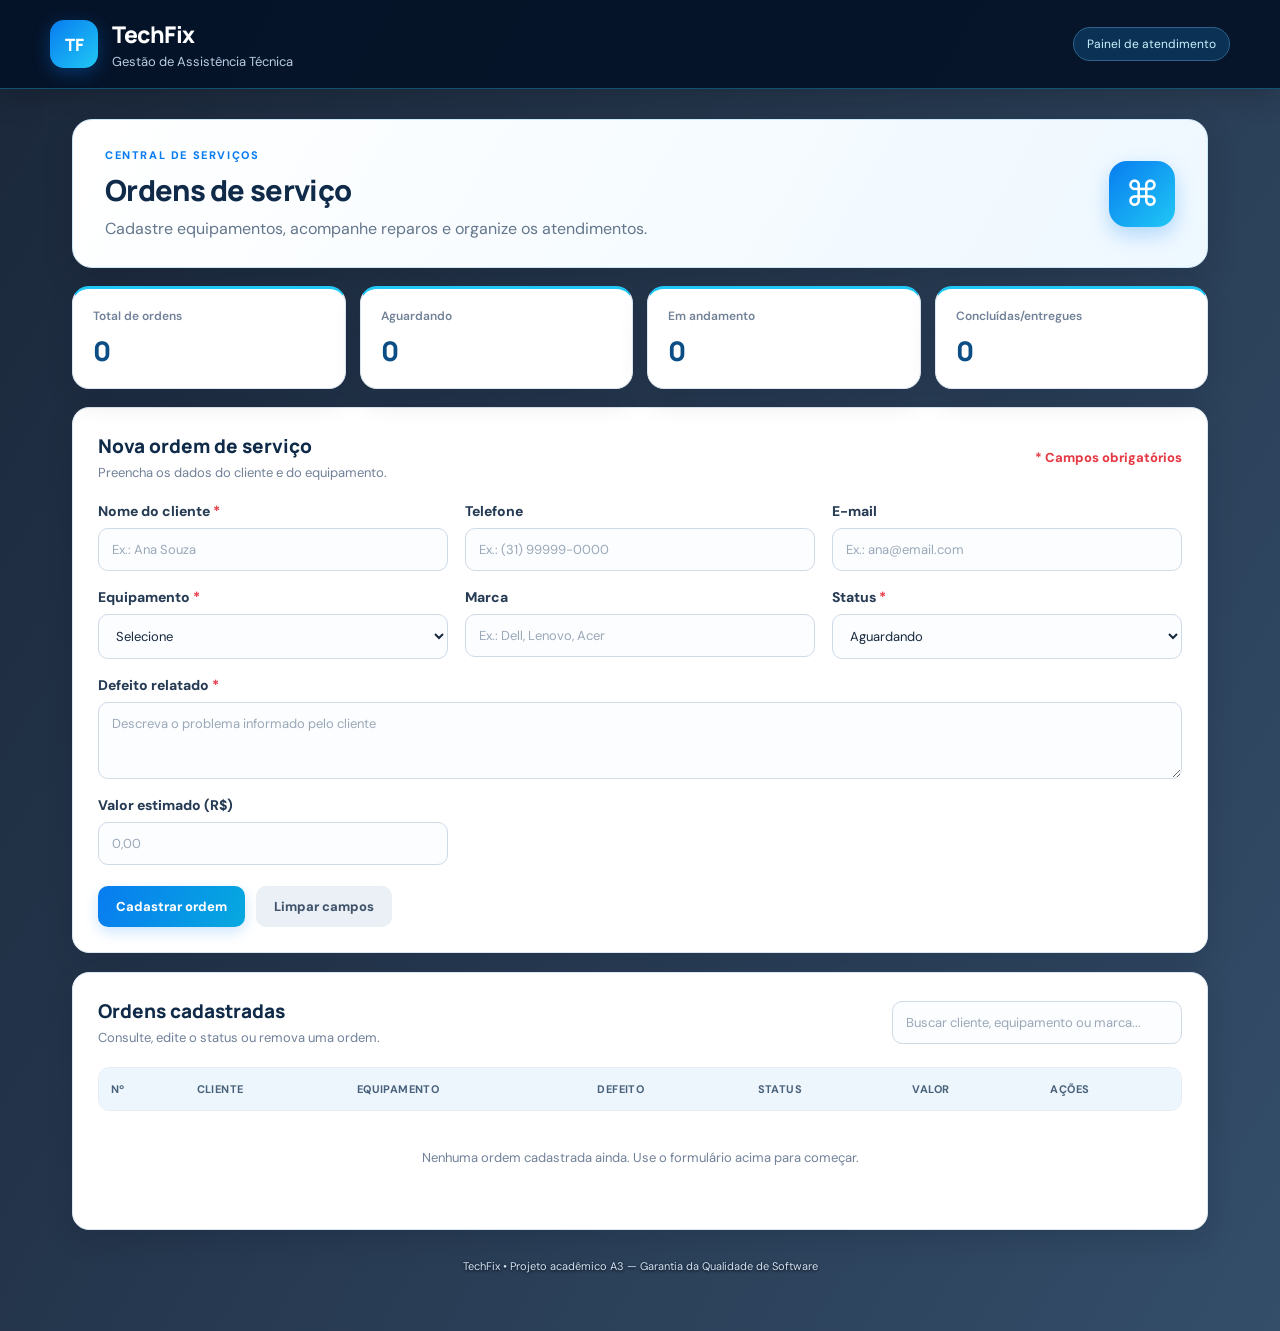
==== TechFix - 5 falhas/TechFix_A3/index.html @ a4a37167 "Add files via upload Adicionando versões com erros e corrigida do TechFix" ====
<!DOCTYPE html>
<html lang="pt-BR">
<head>
  <meta charset="UTF-8">
  <meta name="viewport" content="width=device-width, initial-scale=1.0">
  <title>TechFix | Assistência Técnica</title>
  <link rel="stylesheet" href="style.css">
</head>
<body>
  <header class="topbar">
    <div class="brand-mark">TF</div>
    <div class="brand-copy">
      <h1>TechFix</h1>
      <p>Gestão de Assistência Técnica</p>
    </div>
    <span class="status-pill">Painel de atendimento</span>
  </header>

  <main class="container">
    <section class="welcome">
      <div>
        <p class="eyebrow">CENTRAL DE SERVIÇOS</p>
        <h2>Ordens de serviço</h2>
        <p>Cadastre equipamentos, acompanhe reparos e organize os atendimentos.</p>
      </div>
      <div class="welcome-icon" aria-hidden="true">⌘</div>
    </section>

    <section class="stats" aria-label="Resumo">
      <article class="stat-card"><span>Total de ordens</span><strong id="totalOrdens">0</strong></article>
      <article class="stat-card"><span>Aguardando</span><strong id="totalAguardando">0</strong></article>
      <article class="stat-card"><span>Em andamento</span><strong id="totalAndamento">0</strong></article>
      <article class="stat-card"><span>Concluídas/entregues</span><strong id="totalConcluidas">0</strong></article>
    </section>

    <section class="panel">
      <div class="section-heading">
        <div>
          <h3 id="formTitle">Nova ordem de serviço</h3>
          <p>Preencha os dados do cliente e do equipamento.</p>
        </div>
        <span class="required-note"><span class="required-star">*</span> Campos obrigatórios</span>
      </div>

      <form id="osForm">
        <input type="hidden" id="editId">

        <div class="form-grid">
          <label>
            <span class="field-title">Nome do cliente <span class="required-star">*</span></span>
            <input id="cliente" required placeholder="Ex.: Ana Souza">
          </label>

          <label>
            <span class="field-title">Telefone</span>
            <input id="telefone" type="tel" placeholder="Ex.: (31) 99999-0000">
          </label>

          <label>
            <span class="field-title">E-mail</span>
            <input id="email" type="email" placeholder="Ex.: ana@email.com">
          </label>

          <label>
            <span class="field-title">Equipamento <span class="required-star">*</span></span>
            <select id="equipamento" required>
              <option value="">Selecione</option>
              <option>Computador desktop</option>
              <option>Notebook</option>
              <option>Impressora</option>
              <option>Outro</option>
            </select>
          </label>

          <label>
            <span class="field-title">Marca</span>
            <input id="marca" placeholder="Ex.: Dell, Lenovo, Acer">
          </label>

          <label>
            <span class="field-title">Status <span class="required-star">*</span></span>
            <select id="status" required>
              <option>Aguardando</option>
              <option>Em andamento</option>
              <option>Concluído</option>
              <option>Entregue</option>
            </select>
          </label>

          <label class="full">
            <span class="field-title">Defeito relatado <span class="required-star">*</span></span>
            <textarea id="defeito" required rows="3" placeholder="Descreva o problema informado pelo cliente"></textarea>
          </label>

          <label>
            <span class="field-title">Valor estimado (R$)</span>
            <input id="valor" type="number" min="0" step="0.01" placeholder="0,00">
          </label>
        </div>

        <div class="form-actions">
          <button class="btn btn-primary" type="submit" id="submitBtn">Cadastrar ordem</button>
          <button class="btn btn-light" type="reset" id="cancelBtn">Limpar campos</button>
        </div>
      </form>
    </section>

    <section class="panel">
      <div class="section-heading list-heading">
        <div>
          <h3>Ordens cadastradas</h3>
          <p>Consulte, edite o status ou remova uma ordem.</p>
        </div>

        <input
          id="busca"
          class="search"
          type="search"
          aria-label="Buscar ordens"
          placeholder="Buscar cliente, equipamento ou marca..."
        >
      </div>

      <div class="table-wrap">
        <table>
          <thead>
            <tr>
              <th>Nº</th>
              <th>Cliente</th>
              <th>Equipamento</th>
              <th>Defeito</th>
              <th>Status</th>
              <th>Valor</th>
              <th>Ações</th>
            </tr>
          </thead>
          <tbody id="ordensBody"></tbody>
        </table>
      </div>

      <p class="empty-state" id="emptyState">
        Nenhuma ordem cadastrada ainda. Use o formulário acima para começar.
      </p>
    </section>

    <footer>TechFix • Projeto acadêmico A3 — Garantia da Qualidade de Software</footer>
  </main>

  <div class="modal-backdrop" id="statusModal" hidden>
    <div class="modal" role="dialog" aria-modal="true" aria-labelledby="statusModalTitle">
      <h3 id="statusModalTitle">Alterar status</h3>
      <p id="statusModalInfo" class="modal-subtitle"></p>

      <form id="statusForm">
        <input type="hidden" id="statusOrderId">

        <label>
          <span class="field-title">Status da ordem</span>
          <select id="novoStatus" required>
            <option>Aguardando</option>
            <option>Em andamento</option>
            <option>Concluído</option>
            <option>Entregue</option>
          </select>
        </label>

        <div class="modal-actions">
          <button class="btn btn-primary" type="submit">Salvar</button>
          <button class="btn btn-light" type="button" id="closeStatusModal">Cancelar</button>
        </div>
      </form>
    </div>
  </div>

  <div id="toast" role="status" aria-live="polite"></div>

  <script src="script.js"></script>
</body>
</html>
---- TechFix - 5 falhas/TechFix_A3/style.css ----
@import url('https://fonts.googleapis.com/css2?family=DM+Sans:wght@400;500;600;700&family=Manrope:wght@500;600;700;800&display=swap');

:root {
  --navy: #071a33;
  --navy-2: #0c2b50;
  --blue: #087cf0;
  --cyan: #20c8f5;
  --bg: #edf3f9;
  --text: #17283d;
  --muted: #718198;
  --border: #dce6f0;
  --white: #fff;
  --red: #e53945;
}

* {
  box-sizing: border-box;
}

body {
  margin: 0;
  min-height: 100vh;
  color: var(--text);
  font-family: 'DM Sans', sans-serif;
  background:
    linear-gradient(120deg, rgba(4,18,39,.91), rgba(7,38,72,.82)),
    url('https://images.unsplash.com/photo-1518770660439-4636190af475?auto=format&fit=crop&w=1920&q=85') center/cover fixed;
}

.topbar {
  display: flex;
  align-items: center;
  gap: 14px;
  padding: 18px max(24px, calc((100% - 1180px)/2));
  color: white;
  background: rgba(4,18,39,.92);
  border-bottom: 1px solid rgba(32,200,245,.35);
  box-shadow: 0 8px 28px rgba(0,0,0,.2);
}

.brand-mark {
  display: grid;
  place-items: center;
  width: 48px;
  height: 48px;
  border-radius: 14px;
  color: white;
  background: linear-gradient(135deg,var(--blue),var(--cyan));
  font: 800 17px Manrope,sans-serif;
  box-shadow: 0 5px 18px #087cf055;
}

.topbar h1 {
  margin: 0;
  font: 800 23px Manrope,sans-serif;
  letter-spacing: -.5px;
}

.topbar p {
  margin: 3px 0 0;
  color: #b8cce2;
  font-size: 13px;
}

.status-pill {
  margin-left: auto;
  border: 1px solid #2b638b;
  color: #c9f4ff;
  background: #0b3154;
  padding: 8px 13px;
  border-radius: 99px;
  font-size: 12px;
}

.container {
  max-width: 1180px;
  margin: 30px auto;
  padding: 0 22px;
}

.welcome {
  display: flex;
  align-items: center;
  justify-content: space-between;
  gap: 20px;
  padding: 28px 32px;
  border-radius: 20px;
  background: linear-gradient(120deg,#fff,#eef8ff);
  border: 1px solid #cce7f7;
  box-shadow: 0 12px 32px rgba(0,0,0,.14);
}

.eyebrow {
  color: var(--blue);
  font-size: 11px;
  font-weight: 800;
  letter-spacing: 1.6px;
  margin: 0 0 8px;
}

.welcome h2 {
  color: #102b49;
  font: 800 29px Manrope,sans-serif;
  margin: 0 0 8px;
  letter-spacing: -.7px;
}

.welcome p:not(.eyebrow) {
  margin: 0;
  color: #64768b;
}

.welcome-icon {
  width: 66px;
  height: 66px;
  flex: 0 0 66px;
  display: grid;
  place-items: center;
  border-radius: 18px;
  color: white;
  background: linear-gradient(135deg,var(--blue),var(--cyan));
  font-size: 35px;
  box-shadow: 0 8px 20px #087cf044;
}

.stats {
  display: grid;
  grid-template-columns: repeat(4,1fr);
  gap: 14px;
  margin: 18px 0;
}

.stat-card,
.panel {
  background: var(--white);
  border: 1px solid var(--border);
  border-radius: 17px;
  box-shadow: 0 10px 28px rgba(0,15,35,.14);
}

.stat-card {
  padding: 19px 20px;
  border-top: 3px solid var(--cyan);
}

.stat-card span {
  display: block;
  color: var(--muted);
  font-size: 12px;
  font-weight: 600;
  margin-bottom: 8px;
}

.stat-card strong {
  color: #0b4d85;
  font: 800 27px Manrope,sans-serif;
}

.panel {
  padding: 25px;
  margin-bottom: 19px;
}

.section-heading {
  display: flex;
  align-items: center;
  justify-content: space-between;
  gap: 18px;
  margin-bottom: 21px;
}

.section-heading h3 {
  margin: 0 0 5px;
  color: #102b49;
  font: 800 19px Manrope,sans-serif;
}

.section-heading p {
  margin: 0;
  color: var(--muted);
  font-size: 13px;
}

.required-note {
  color: var(--red);
  font-size: 13px;
  font-weight: 800;
  white-space: nowrap;
}

.required-star {
  color: var(--red);
  font-weight: 800;
}

.form-grid {
  display: grid;
  grid-template-columns: repeat(3,minmax(0,1fr));
  gap: 17px;
}

label {
  display: flex;
  flex-direction: column;
  gap: 8px;
  color: #263b54;
  font-size: 14px;
  font-weight: 700;
}

.field-title {
  display: block;
  font-size: 14px;
  font-weight: 800;
}

input,
select,
textarea {
  width: 100%;
  min-width: 0;
  border: 1px solid #cfdae7;
  background: #fbfdff;
  border-radius: 10px;
  padding: 12px 13px;
  color: var(--text);
  font: 400 13px 'DM Sans',sans-serif;
  outline: none;
  transition: .18s ease;
}

input::placeholder,
textarea::placeholder {
  color: #9aa8b8;
}

input:focus,
select:focus,
textarea:focus {
  border-color: var(--blue);
  background: white;
  box-shadow: 0 0 0 3px #087cf01c;
}

textarea {
  resize: vertical;
}

.full {
  grid-column: 1/-1;
}

.form-actions {
  display: flex;
  flex-wrap: wrap;
  gap: 11px;
  margin-top: 21px;
}

.btn {
  border: 0;
  border-radius: 10px;
  padding: 12px 18px;
  font-weight: 800;
  cursor: pointer;
  font-family: inherit;
  font-size: 13px;
  transition: .18s ease;
}

.btn-primary {
  color: white;
  background: linear-gradient(110deg,#087cf0,#06a9df);
  box-shadow: 0 5px 14px #087cf033;
}

.btn-primary:hover {
  transform: translateY(-1px);
  box-shadow: 0 8px 18px #087cf044;
}

.btn-light {
  background: #eaf0f6;
  color: #40536a;
}

.btn-light:hover {
  background: #dce7f1;
}

.search {
  max-width: 290px;
}

.table-wrap {
  overflow-x: auto;
  border: 1px solid #e7edf4;
  border-radius: 11px;
}

table {
  width: 100%;
  border-collapse: collapse;
  min-width: 760px;
}

th {
  text-align: left;
  font-size: 11px;
  letter-spacing: .4px;
  text-transform: uppercase;
  color: #49617b;
  background: #edf6fc;
  padding: 14px 12px;
}

td {
  border-top: 1px solid #edf0f5;
  padding: 14px 12px;
  font-size: 12px;
  vertical-align: middle;
  max-width: 210px;
}

td:first-child {
  color: #78869a;
  font-weight: 700;
}

.status {
  display: inline-block;
  border-radius: 99px;
  padding: 6px 9px;
  font-size: 11px;
  font-weight: 700;
  white-space: nowrap;
}

.status-aguardando {
  background: #fff3d8;
  color: #976600;
}

.status-em-andamento {
  background: #e5efff;
  color: #2b5cbd;
}

.status-concluído,
.status-entregue {
  background: #ddf7ea;
  color: #14764f;
}

.actions {
  display: flex;
  gap: 6px;
}

.small-btn {
  border: 1px solid #dce6f0;
  background: white;
  color: #3f526d;
  border-radius: 7px;
  padding: 7px 9px;
  cursor: pointer;
  font-size: 11px;
}

.small-btn.delete {
  color: #b23c48;
}

.empty-state {
  text-align: center;
  padding: 25px 10px;
  color: var(--muted);
  font-size: 13px;
}

footer {
  color: #d3e4f2;
  text-align: center;
  font-size: 11px;
  padding: 10px 0 28px;
  text-shadow: 0 1px 3px #001;
}

#toast {
  position: fixed;
  bottom: 20px;
  right: 20px;
  padding: 12px 16px;
  border-radius: 10px;
  color: white;
  background: #102b49;
  box-shadow: 0 8px 30px #15263d55;
  opacity: 0;
  transform: translateY(10px);
  pointer-events: none;
  transition: .2s;
  font-size: 13px;
}

#toast.show {
  opacity: 1;
  transform: translateY(0);
}

@media (max-width: 800px) {
  .stats {
    grid-template-columns: repeat(2,1fr);
  }

  .form-grid {
    grid-template-columns: repeat(2,minmax(0,1fr));
  }

  .list-heading {
    align-items: flex-start;
    flex-direction: column;
  }

  .search {
    max-width: none;
  }
}

@media (max-width: 520px) {
  .topbar {
    padding: 15px 17px;
  }

  .status-pill {
    display: none;
  }

  .container {
    padding: 0 12px;
    margin: 17px auto;
  }

  .welcome {
    padding: 20px;
  }

  .welcome h2 {
    font-size: 23px;
  }

  .welcome-icon {
    width: 49px;
    height: 49px;
    flex-basis: 49px;
  }

  .panel {
    padding: 17px;
  }

  .section-heading {
    align-items: flex-start;
    flex-direction: column;
  }

  .required-note {
    display: inline-block;
  }

  .form-grid {
    grid-template-columns: 1fr;
  }

  .full {
    grid-column: auto;
  }

  .form-actions .btn {
    flex: 1;
  }
}

/* MODAL DE ALTERAÇÃO DE STATUS */
.modal-backdrop {
  position: fixed;
  inset: 0;
  background: rgba(4, 18, 39, 0.7);
  display: grid;
  place-items: center;
  padding: 20px;
  z-index: 100;
}

.modal-backdrop[hidden] {
  display: none;
}

.modal {
  width: 100%;
  max-width: 390px;
  background: var(--white);
  border: 1px solid var(--border);
  border-radius: 17px;
  padding: 24px;
  box-shadow: 0 18px 45px rgba(0, 0, 0, 0.25);
}

.modal h3 {
  margin: 0 0 6px;
  color: var(--navy);
  font: 800 19px Manrope, sans-serif;
}

.modal-subtitle {
  margin: 0 0 18px;
  color: var(--muted);
  font-size: 13px;
}

.modal-actions {
  display: flex;
  gap: 10px;
  margin-top: 20px;
}
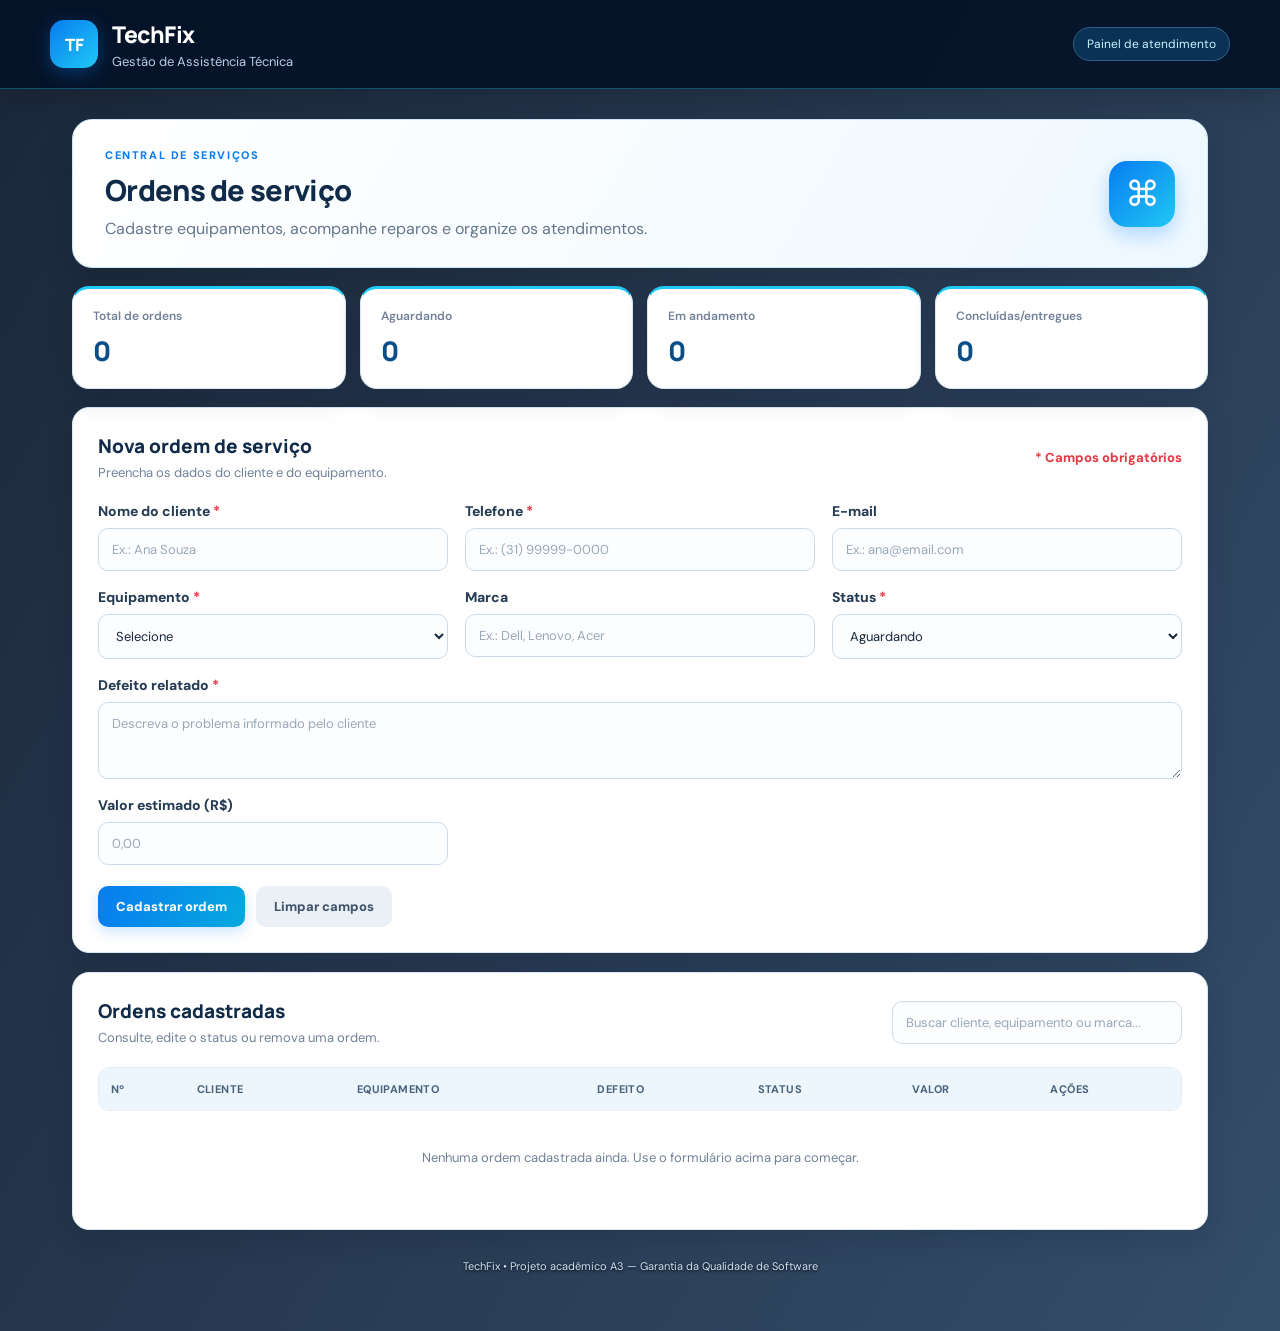
==== commit 362d6bc0: "Add files via upload" ====
--- a/TechFix - 5 falhas/TechFix_A3/index.html
+++ b/TechFix - 5 falhas/TechFix_A3/index.html
@@ -53,10 +53,10 @@
           </label>
 
           <label>
-            <span class="field-title">Telefone</span>
+            <span class="field-title">Telefone <span class="required-star">*</span></span>
             <input id="telefone" type="tel" placeholder="Ex.: (31) 99999-0000">
           </label>
-
+          
           <label>
             <span class="field-title">E-mail</span>
             <input id="email" type="email" placeholder="Ex.: ana@email.com">
